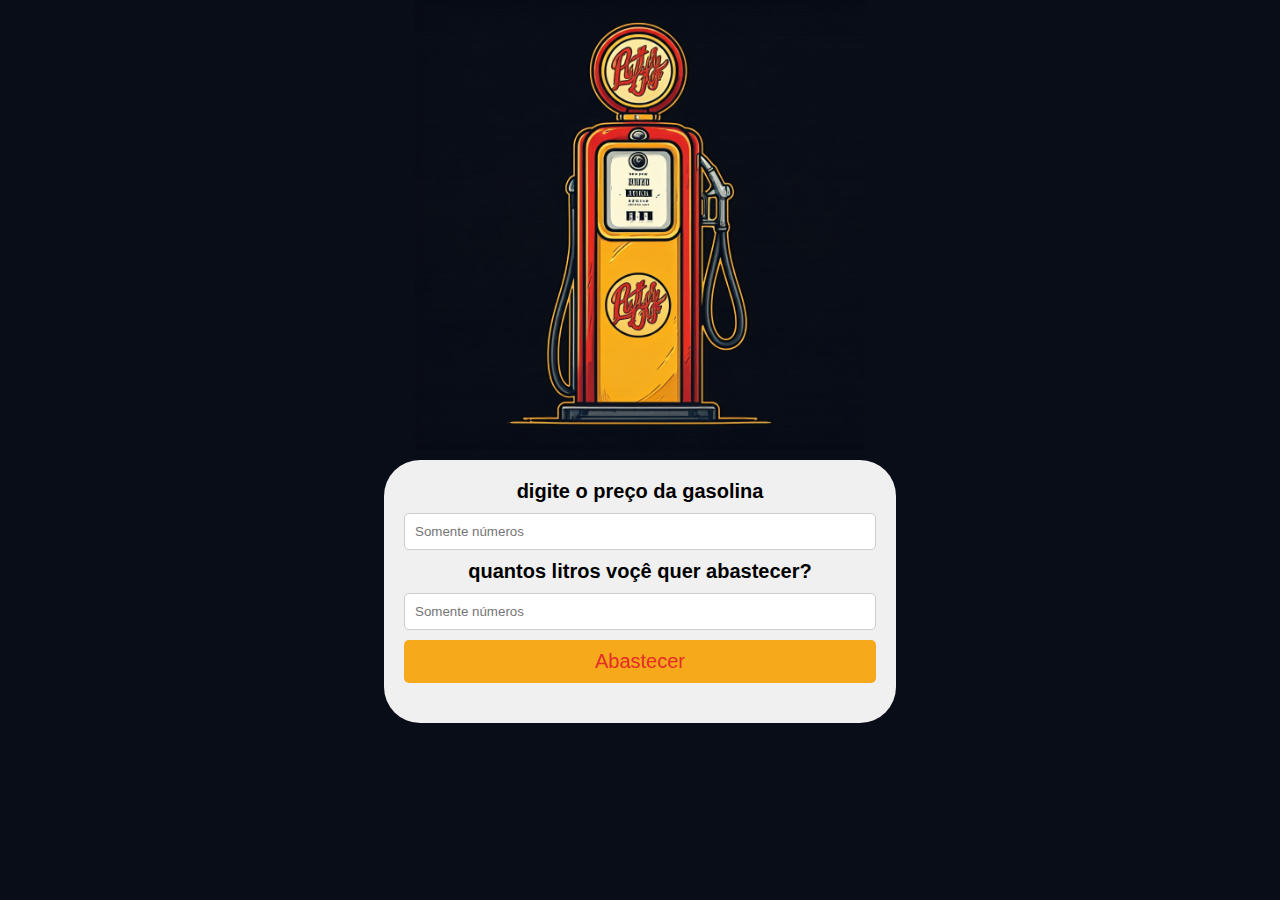
==== index.html @ 0b63d7bd "update" ====
<!DOCTYPE html>
<html lang="pt-br">
<head>
    <meta charset="UTF-8">
    <meta name="viewport" content="width=device-width, initial-scale=1.0">
    <title>Posto de gasolina</title>
    <link rel="stylesheet" href="style.css">
</head>
<body>
    
    <img class="image" src="fundo.png" alt="">
    
    <div class="container">
        <form id="formulario">
            <label for="preco">digite o preço da gasolina</label>
            <input type="number"  step="0.01" id="preco"  placeholder="Somente números">
            <label for="litros">quantos litros voçê quer abastecer?</label>
            <input type="number" id="litros"  placeholder="Somente números">
            <button type="submit"><A>Abastecer</A></button>
        </form>
        <div id="resultado"></div>
    </div>

    <script src="app.js"></script>
</body>
</html>
---- style.css ----
* {
    margin: 0;
    padding: 0;
    box-sizing: border-box;
}

body {
    font-family: 'Franklin Gothic Medium', 'Arial Narrow', Arial, sans-serif;
    background-color: #090D18;
    display: flex;
    flex-direction: column;
    align-items: center;
    height: 100vh;
    gap: 10px;
    font-size: 20px;
    
}
.container {
    background-color: hsl(0, 0%, 94%);
    padding: 20px;
    border-radius: 36px;
    width: 40%;
    text-align: center;
}

h1 {
    margin-bottom: 20px;
    font-size: 24px;
    color: #333;
}

form {
    margin-bottom: 20px;
}

label {
    display: block;
    margin-bottom: 10px;
    font-weight: bold;
}

input {
    width: 100%;
    padding: 10px;
    margin-bottom: 10px;
    border: 1px solid #ccc;
    border-radius: 5px;
}

button {
    width: 100%;
    padding: 10px;
    background-color: #F6A91B;
    color: #E42D27;
    border: none;
    border-radius: 5px;
    cursor: pointer;
    font-size: 20px;
}

button:hover {
    background-color: #cb8e1d;
}

.image{
    height: 50%;
}

@media (max-width:1000px){

.image{
    height: 30%;
} 
.container{
    width: 80%;
}
h1{
    font-size: 18px;
}
body{
    font-size: 14px;
}

}
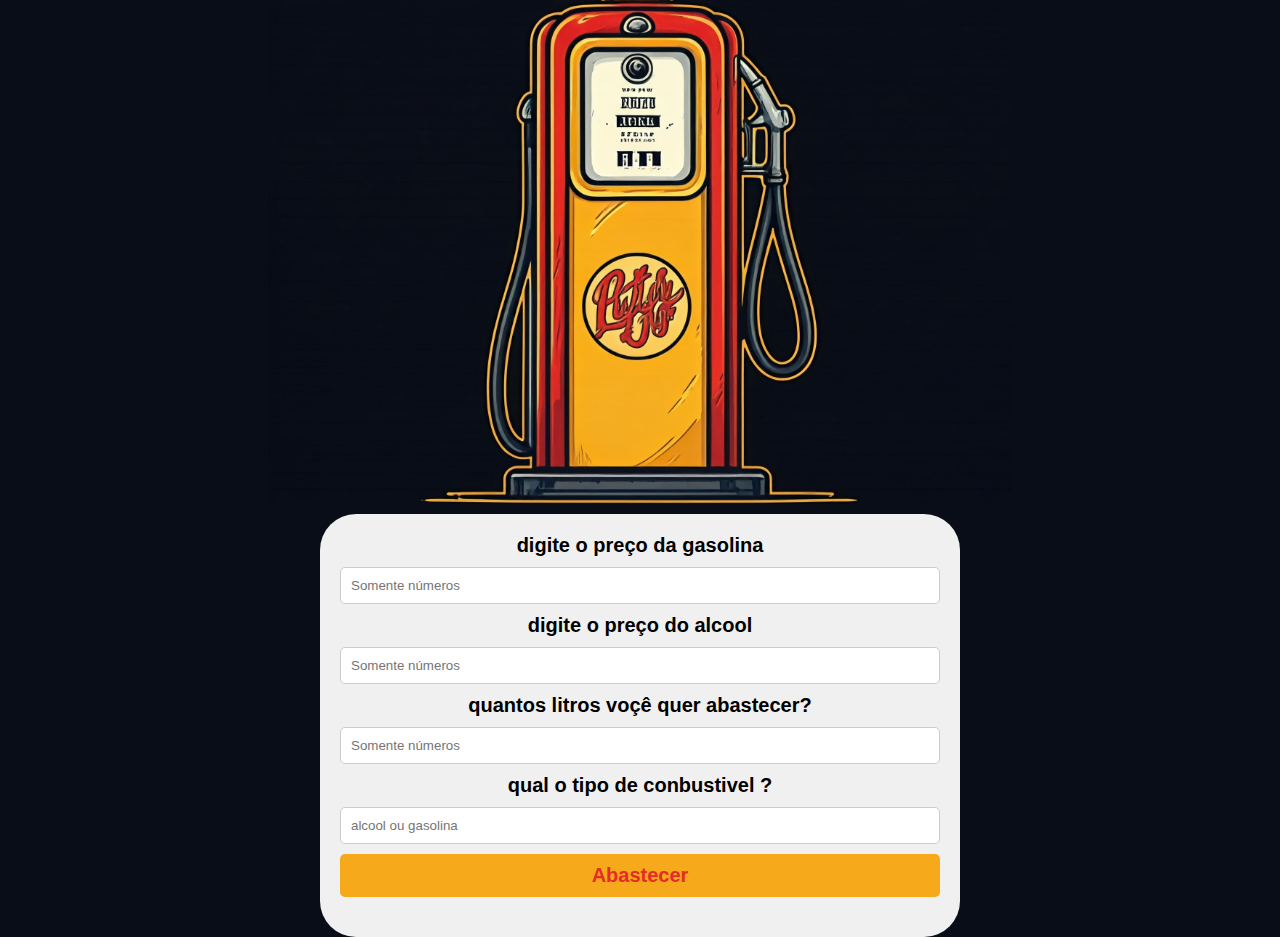
==== commit 56695368: "update" ====
--- a/index.html
+++ b/index.html
@@ -12,10 +12,14 @@
     
     <div class="container">
         <form id="formulario">
-            <label for="preco">digite o preço da gasolina</label>
-            <input type="number"  step="0.01" id="preco"  placeholder="Somente números">
+            <label for="preco__gasolina">digite o preço da gasolina</label>
+            <input type="number"  step="0.01" id="preco__gasolina"  placeholder="Somente números">
+            <label for="preco__alcool">digite o preço do alcool</label>
+            <input type="number"  step="0.01" id="preco__alcool"  placeholder="Somente números">
             <label for="litros">quantos litros voçê quer abastecer?</label>
             <input type="number" id="litros"  placeholder="Somente números">
+            <label for="tipo__conbustivel">qual o tipo de conbustivel ? </label>
+            <input type="text" id="tipo__conbustivel"  placeholder="alcool ou gasolina">
             <button type="submit"><A>Abastecer</A></button>
         </form>
         <div id="resultado"></div>
--- a/style.css
+++ b/style.css
@@ -10,7 +10,7 @@
     display: flex;
     flex-direction: column;
     align-items: center;
-    height: 100vh;
+    height: 80vh;
     gap: 10px;
     font-size: 20px;
     
@@ -19,7 +19,7 @@
     background-color: hsl(0, 0%, 94%);
     padding: 20px;
     border-radius: 36px;
-    width: 40%;
+    width: 50%;
     text-align: center;
 }
 
@@ -56,6 +56,7 @@
     border-radius: 5px;
     cursor: pointer;
     font-size: 20px;
+    font-weight: 800;
 }
 
 button:hover {
@@ -63,7 +64,7 @@
 }
 
 .image{
-    height: 50%;
+    height: 70%;
 }
 
 @media (max-width:1000px){
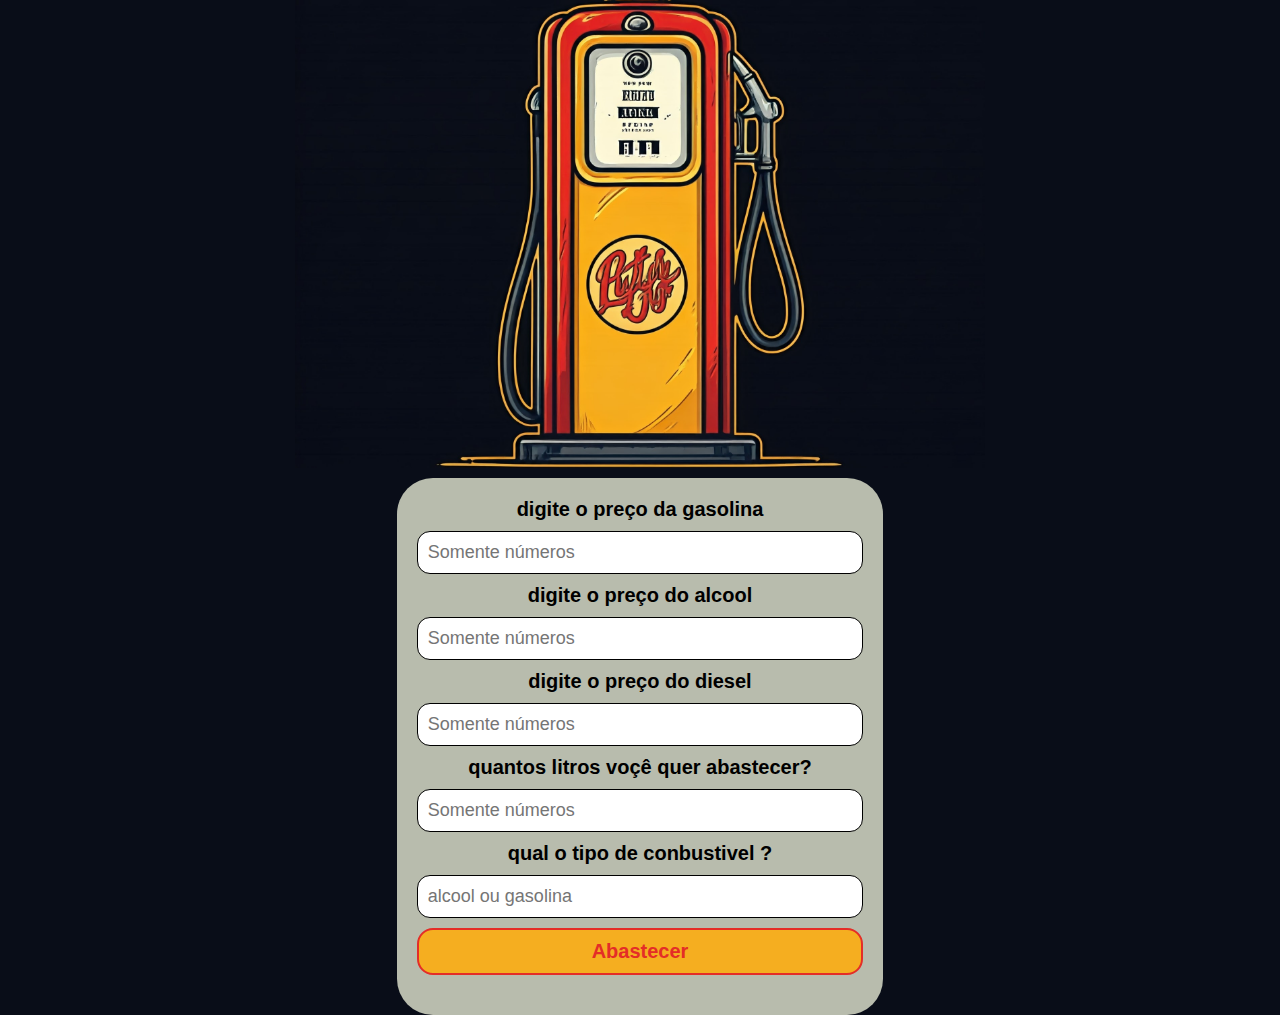
==== commit 78294301: "added diesel option" ====
--- a/index.html
+++ b/index.html
@@ -14,12 +14,19 @@
         <form id="formulario">
             <label for="preco__gasolina">digite o preço da gasolina</label>
             <input type="number"  step="0.01" id="preco__gasolina"  placeholder="Somente números">
+
             <label for="preco__alcool">digite o preço do alcool</label>
             <input type="number"  step="0.01" id="preco__alcool"  placeholder="Somente números">
+
+            <label for="preco__diesel">digite o preço do diesel</label>
+            <input type="number"  step="0.01" id="preco__diesel"  placeholder="Somente números">
+
             <label for="litros">quantos litros voçê quer abastecer?</label>
             <input type="number" id="litros"  placeholder="Somente números">
+
             <label for="tipo__conbustivel">qual o tipo de conbustivel ? </label>
             <input type="text" id="tipo__conbustivel"  placeholder="alcool ou gasolina">
+
             <button type="submit"><A>Abastecer</A></button>
         </form>
         <div id="resultado"></div>
--- a/style.css
+++ b/style.css
@@ -16,10 +16,10 @@
     
 }
 .container {
-    background-color: hsl(0, 0%, 94%);
+    background-color: #B8BCAD;
     padding: 20px;
     border-radius: 36px;
-    width: 50%;
+    width: 38%;
     text-align: center;
 }
 
@@ -43,34 +43,37 @@
     width: 100%;
     padding: 10px;
     margin-bottom: 10px;
-    border: 1px solid #ccc;
-    border-radius: 5px;
+    border: 1px solid;
+    border-radius: 13px;
+    font-size: 18px;
 }
+
 
 button {
     width: 100%;
     padding: 10px;
-    background-color: #F6A91B;
+    background-color: #F5AE20;
     color: #E42D27;
-    border: none;
-    border-radius: 5px;
+    border: 2px solid ;
+    border-radius: 16px;
     cursor: pointer;
     font-size: 20px;
     font-weight: 800;
 }
 
 button:hover {
-    background-color: #cb8e1d;
+    background-color: #E6911A;
 }
 
 .image{
-    height: 70%;
+    height: 65%;
 }
+
 
 @media (max-width:1000px){
 
 .image{
-    height: 30%;
+    height: 50%;
 } 
 .container{
     width: 80%;
@@ -81,5 +84,12 @@
 body{
     font-size: 14px;
 }
+input {
+    font-size: 14px;
+}
+button {
+    font-size: 16px;
+
+}
 
 }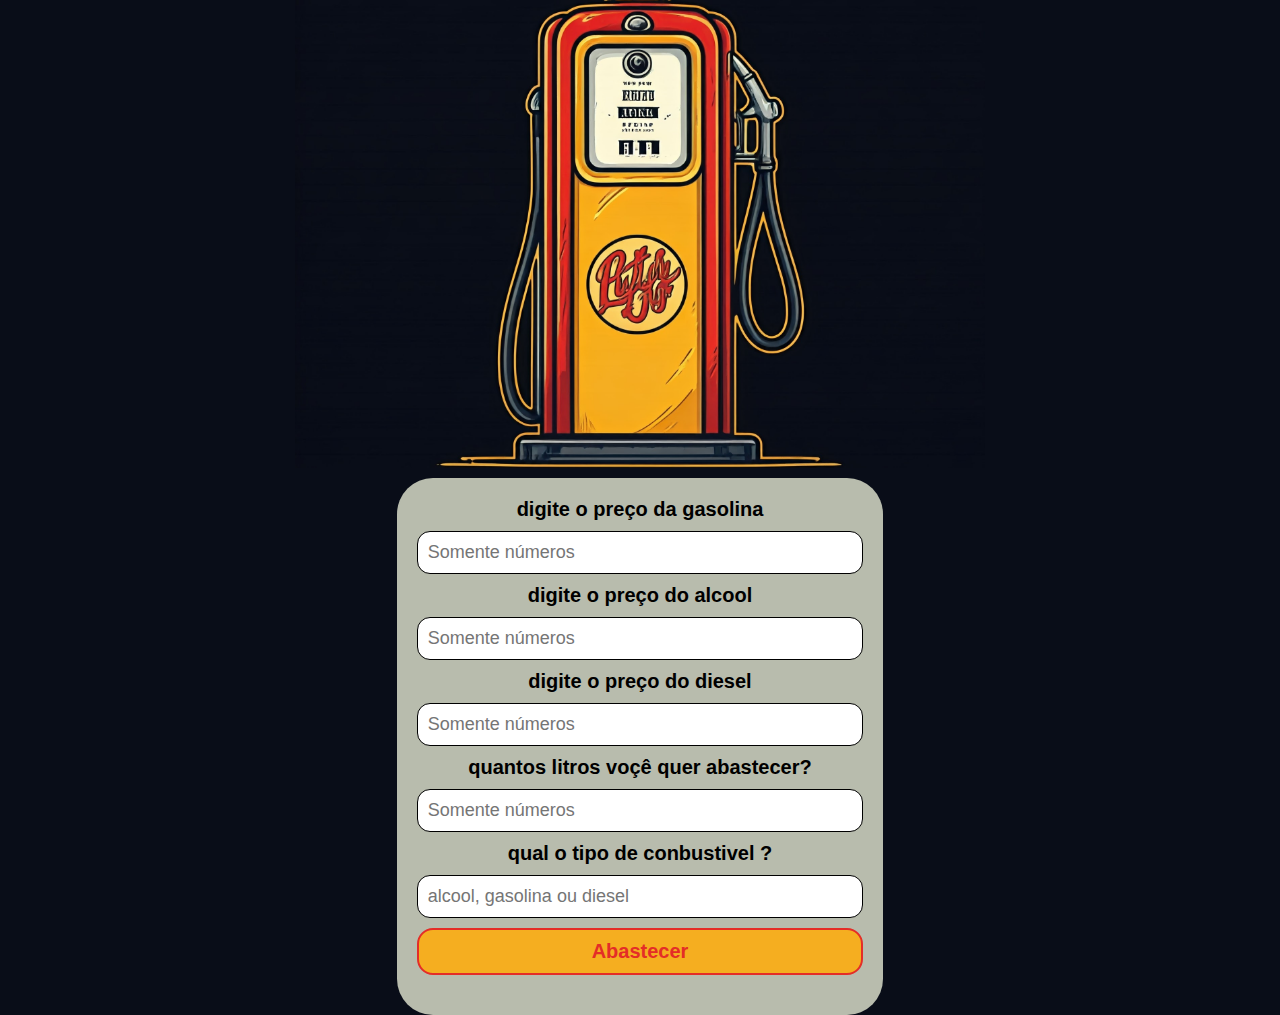
==== commit 7537d450: "update" ====
--- a/index.html
+++ b/index.html
@@ -25,7 +25,7 @@
             <input type="number" id="litros"  placeholder="Somente números">
 
             <label for="tipo__conbustivel">qual o tipo de conbustivel ? </label>
-            <input type="text" id="tipo__conbustivel"  placeholder="alcool ou gasolina">
+            <input type="text" id="tipo__conbustivel"  placeholder="alcool, gasolina ou diesel">
 
             <button type="submit"><A>Abastecer</A></button>
         </form>
